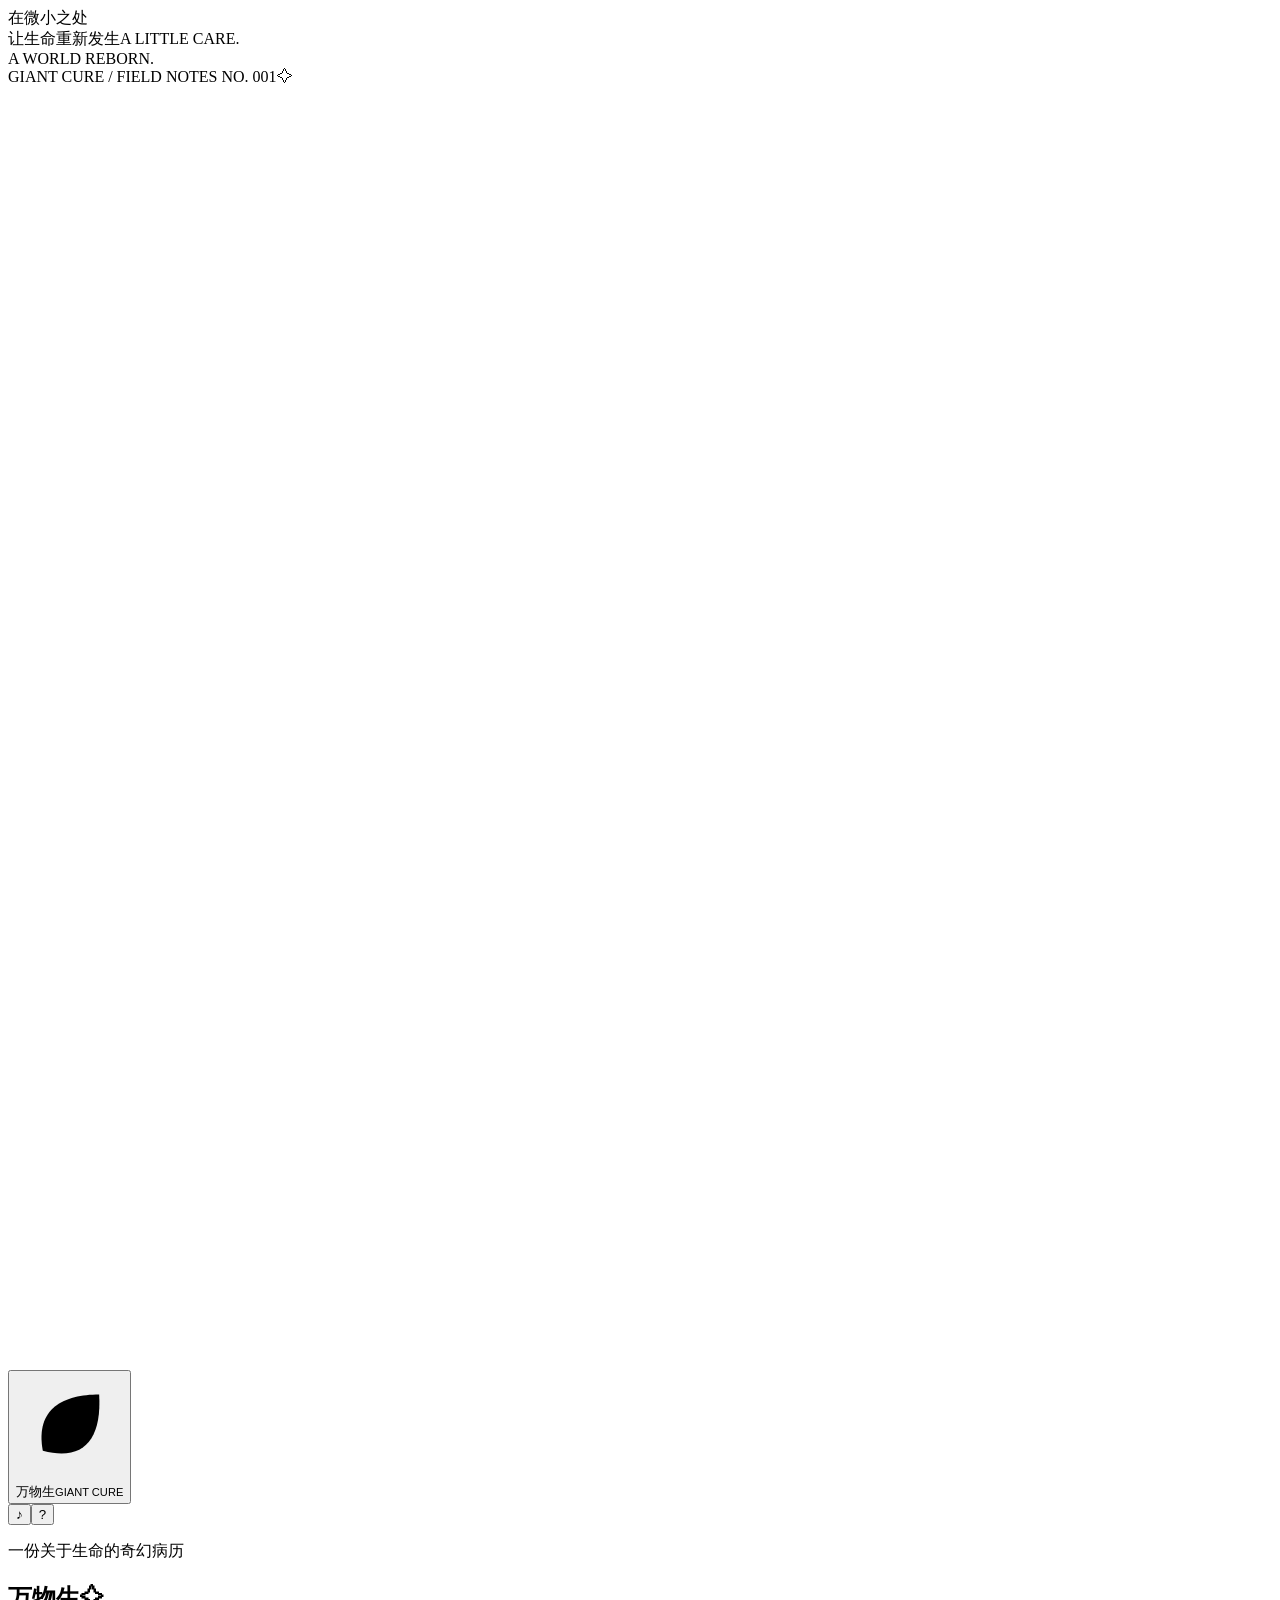
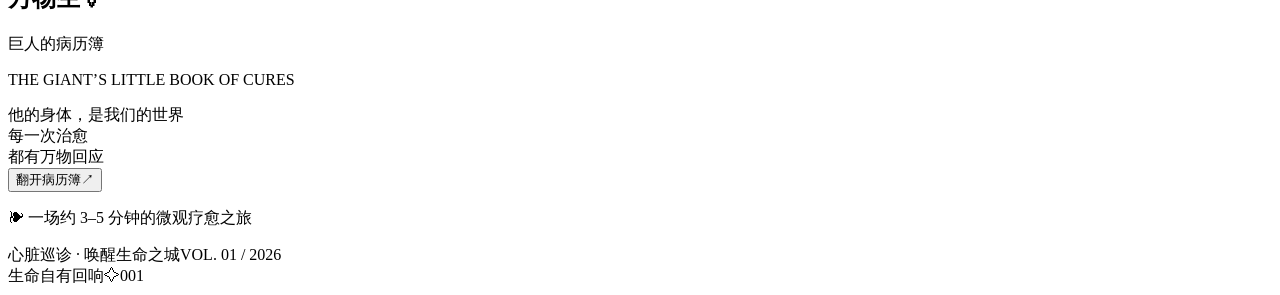
==== src/index.template.html @ a83e4e45 "feat：完善心脏巡诊横屏治疗玩法与生态复苏表现" ====
<!DOCTYPE html>
<html lang="zh-CN">
<head>
  <meta charset="UTF-8">
  <meta name="viewport" content="width=device-width, initial-scale=1, viewport-fit=cover, user-scalable=no">
  <meta name="theme-color" content="#edf1e6">
  <meta name="description" content="万物生：巨人的病历簿。一款无需联网的原创生态疗愈小游戏。">
  <title>万物生 · 巨人的病历簿 | Giant Cure</title>
  <link rel="icon" href="data:image/svg+xml,%3Csvg xmlns='http://www.w3.org/2000/svg' viewBox='0 0 64 64'%3E%3Crect width='64' height='64' rx='18' fill='%23346e60'/%3E%3Cpath d='M17 45C12 20 30 12 48 13c2 25-8 38-31 32Zm1-1 23-23' fill='%23e7edd8' stroke='%23c3aa71' stroke-width='3'/%3E%3C/svg%3E">
  <style>/* STYLES */</style>
</head>
<body>
  <div class="desktop-note note-left" aria-hidden="true"><span class="note-rule"></span>在微小之处<br>让生命重新发生<span class="note-small">A LITTLE CARE.<br>A WORLD REBORN.</span></div>
  <div class="desktop-note note-right" aria-hidden="true"><span class="vertical-note">GIANT CURE / FIELD NOTES NO. 001</span><span class="note-orbit">✧</span></div>
  <main id="viewport" aria-label="万物生游戏">
    <div id="app">
      <canvas id="world" width="720" height="1280" aria-label="可交互的奇幻生态世界"></canvas>
      <header class="app-header">
        <button id="brand" class="brand" aria-label="返回开始界面"><span class="brand-mark"><svg viewBox="0 0 40 40" aria-hidden="true"><path d="M10 29C7 13 18 8 31 8c1 17-6 25-21 21Z"/><path d="m11 28 15-15M17 22l-1-7m6 3 6 1"/></svg></span><span>万物生<small>GIANT CURE</small></span></button>
        <nav class="header-actions" aria-label="游戏设置"><button id="sound" class="icon-button" aria-label="开启声音" title="开启声音" aria-pressed="false">♪<span class="sound-slash"></span></button><button id="help" class="icon-button" aria-label="玩法说明" title="玩法说明">?</button></nav>
      </header>
      <section id="home" class="screen" aria-labelledby="home-title">
        <div class="home-heading"><p class="eyebrow"><span></span> 一份关于生命的奇幻病历 <span></span></p><h1 id="home-title">万物生<span class="title-spark">✧</span></h1><p class="home-subtitle">巨人的病历簿</p><p class="home-en">THE GIANT’S LITTLE BOOK OF CURES</p></div>
        <div class="world-caption caption-one"><span class="caption-dot"></span>他的身体，是我们的世界</div>
        <div class="world-caption caption-two">每一次治愈<br><span>都有万物回应</span><i></i></div>
        <div class="home-bottom"><button id="begin" class="primary-button"><span>翻开病历簿</span><span class="button-arrow">↗</span></button><p class="journey-note"><span class="tiny-leaf">❧</span> 一场约 3–5 分钟的微观疗愈之旅</p><div class="home-footer"><span>心脏巡诊 · 唤醒生命之城</span><span>VOL. 01 / 2026</span></div></div>
      </section>
      <section id="cases" class="screen" hidden aria-labelledby="cases-title">
        <div class="page-heading"><p class="eyebrow">THE CASEBOOK <span id="case-count" class="heading-number">/ 01</span></p><h2 id="cases-title">今天，治愈哪里？</h2><p>走进巨人的身体，倾听世界的求救。</p></div>
        <div class="case-summary"><span><i class="status-dot"></i> 生态巡诊中</span><span id="record-summary">已治愈 0 / 1 个病例</span></div>
        <div class="case-list">
          <button class="case-card heart-card" data-case="heartJourney"><span class="case-art" data-icon="heart"></span><span class="case-copy"><span class="case-kicker">CASE 01 <i>心脏生态</i></span><strong>心脏巡诊</strong><span class="case-description">循着血河找到病因，唤醒生命之城。</span><span class="case-mechanic">键盘 / 鼠标 <b>·</b> 约 3–5 分钟</span></span><span class="case-arrow">↗</span><span class="case-complete" hidden>已治愈 ✓</span></button>
        </div>
        <div class="case-guidance"><p class="eyebrow">A LITTLE CARE, A WORLD REBORN</p><h3>循着心跳，慢慢探索。</h3><svg class="case-plant" viewBox="0 0 220 180" fill="none" aria-hidden="true"><ellipse cx="112" cy="153" rx="68" ry="9" fill="#dbe4ce" opacity=".7"/><path d="M110 151c-2-34 2-65 19-102m-19 87c-19-12-29-28-36-49m38 33c17-13 28-27 34-46" stroke="#9bae88" stroke-width="3" stroke-linecap="round"/><path d="M125 65c-13-22-4-41 21-48 5 22-2 39-21 48Zm-21 62C76 130 61 112 62 87c25 3 40 16 42 40Zm14-14c0-24 15-38 39-37-3 23-16 36-39 37Z" fill="#b1c4a2"/><path d="M76 96c9 12 17 20 25 27m27-64c6-11 10-21 14-33m-21 82c11-7 21-17 30-26" stroke="#f1f3e4" stroke-width="2" stroke-linecap="round"/><path d="M79 147c-5-14-14-22-28-22 1 16 10 24 28 22Zm66 2c8-16 19-22 34-18-6 15-17 21-34 18Z" fill="#c7d4b8"/><path d="M53 58v-11m-5 5h10m111-9v-9m-4 4h8" stroke="#c1ad78" stroke-width="1.7"/><circle cx="179" cy="96" r="2.5" fill="#c4b17b"/></svg></div>
        <p class="case-footnote">每个世界，都值得被温柔以待。</p><button id="case-back" class="text-button case-back">← 返回封面</button>
      </section>
      <section id="treatment" class="screen" hidden aria-labelledby="treatment-title">
        <div class="treatment-heading"><button id="pause" class="small-back">Ⅱ <span>暂停</span></button><p id="case-number" class="eyebrow">CASE 01 / HEART</p><h2 id="treatment-title">心脏巡诊</h2><p id="treatment-subtitle">循着心跳，找到病因</p></div>
        <div class="treatment-stats"><div class="progress-label"><span id="progress-label">心脏恢复度</span><strong id="progress-value">0<span>%</span></strong></div><div class="time-label"><span id="time-caption">巡诊用时</span><strong id="time-value">00:00</strong></div><div class="progress-track"><div id="progress-fill"></div></div></div>
        <div class="journey-telemetry"><span id="journey-room">血管入口</span><span id="journey-beat" data-safe="false">观察心跳</span><span id="journey-scanner-info">按 Q 扫描，比较血流与压力。</span></div>
        <p id="journey-task" class="journey-task" role="status">寻找血管里的异常</p>
        <div id="game-feedback" role="status" aria-live="polite" class="game-feedback">按 Q 扫描，观察血管中的异常。</div>
        <div id="journey-hud" class="journey-hud"><div class="journey-vitals"><span>设备耐久 <strong id="journey-integrity">100</strong><i class="integrity-track"><i id="integrity-fill"></i></i></span><span>弹匣 <strong id="journey-ammo">24 / 24</strong><small id="journey-reload">无限备弹</small></span></div><div class="journey-tools"><button id="journey-scan" aria-pressed="false"><kbd>Q</kbd> 扫描</button><button id="journey-interact"><kbd>E</kbd> 交互 / 连接</button><button id="journey-reload-button"><kbd>R</kbd> 装填</button></div><p id="journey-checkpoint">安全节点 · 血管入口</p></div>
        <div id="journey-keys" class="journey-keys"><p><kbd>WASD</kbd> 移动 <kbd>Shift</kbd> 疾行 <span>鼠标瞄准 · 左键治疗/射击 · 右键精瞄</span></p><p><kbd>Space</kbd> <span id="journey-dash-label">循环冲刺 · 等待心脏恢复</span><span>Esc 暂停 · 离开后会重头开始</span></p></div>
      </section>
      <section id="result" class="screen" hidden aria-labelledby="result-title">
        <div class="result-topline"><p id="result-kicker" class="eyebrow">A WORLD REBORN</p><span id="result-case">CASE 01 / 心脏巡诊</span></div>
        <div class="result-medallion"><span id="result-emblem"></span><span class="medallion-orbit orbit-one"></span><span class="medallion-orbit orbit-two"></span><i>✧</i><i>✦</i></div>
        <div class="result-heading"><div id="result-stars" class="result-stars journey-status">HEART RESTORED</div><h2 id="result-title">心脏，重新苏醒。</h2><p id="result-description">血流再次奔涌，生命之城亮起新的光。</p></div>
        <div class="result-note"><div class="result-note-label"><span>本次巡诊记录</span><span id="result-stamp">CURED ✓</span></div><div class="result-numbers"><div><strong id="result-score">100</strong><span id="metric-score-label">设备耐久</span></div><div><strong id="result-time">00:00</strong><span>巡诊用时</span></div><div><strong id="result-restored">0</strong><span id="metric-restored-label">重启次数</span></div></div><p id="result-message">一颗心重新跳动，一座世界重生。</p></div>
        <div class="result-actions"><button id="result-next" class="primary-button"><span>返回病历簿</span><span>↗</span></button><div><button id="retry" class="text-button">↻ 重新巡诊</button><button id="result-cases" class="text-button">返回病历簿 →</button></div></div><p class="result-footnote">愿每一份微小的关怀，都有回声。</p>
      </section>
      <div id="modal" class="modal-layer" hidden><section class="dialog" role="dialog" aria-modal="true" aria-labelledby="dialog-title"><p id="dialog-kicker" class="eyebrow">A MOMENT OF CARE</p><h2 id="dialog-title">让世界歇一会儿</h2><div id="dialog-body"></div><div id="dialog-actions"></div></section></div>
      <div id="toast" role="status" hidden></div>
      <footer class="page-folio" aria-hidden="true"><span>生命自有回响</span><span>✧</span><span id="folio-page">001</span></footer>
    </div>
  </main>
  <noscript>请启用浏览器 JavaScript 后打开《万物生：巨人的病历簿》。</noscript>
  <script>
  'use strict';
  window.GiantCureGames = {};
  /* GAMES */
  /* APP */
  </script>
</body>
</html>
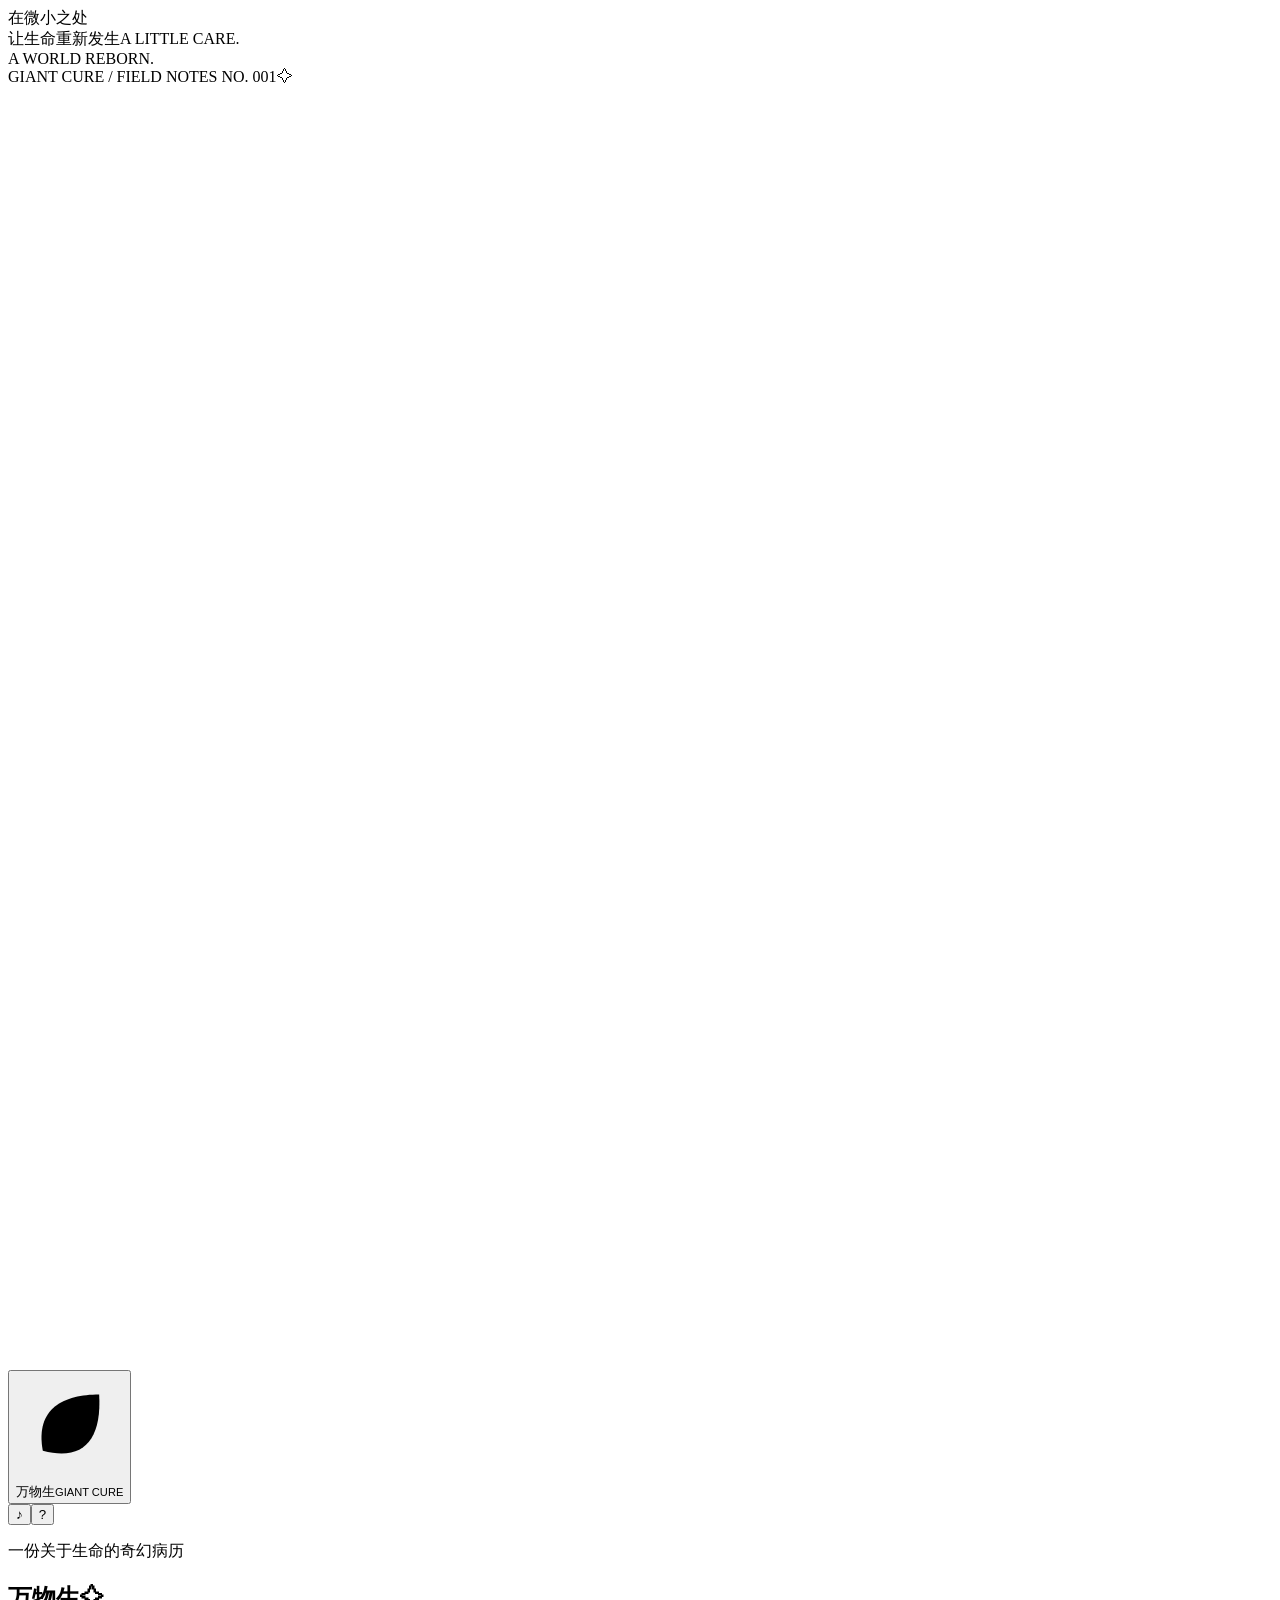
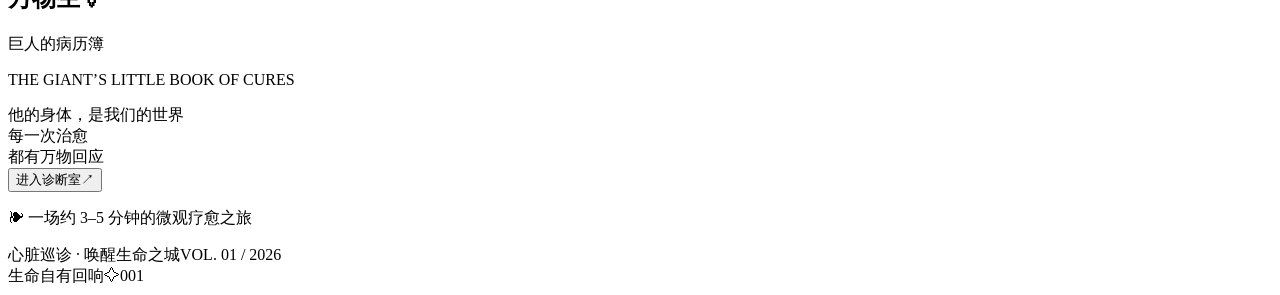
==== commit 701cf5b6: "feat：新增生命诊断室与病例档案" ====
--- a/src/index.template.html
+++ b/src/index.template.html
@@ -23,16 +23,27 @@
         <div class="home-heading"><p class="eyebrow"><span></span> 一份关于生命的奇幻病历 <span></span></p><h1 id="home-title">万物生<span class="title-spark">✧</span></h1><p class="home-subtitle">巨人的病历簿</p><p class="home-en">THE GIANT’S LITTLE BOOK OF CURES</p></div>
         <div class="world-caption caption-one"><span class="caption-dot"></span>他的身体，是我们的世界</div>
         <div class="world-caption caption-two">每一次治愈<br><span>都有万物回应</span><i></i></div>
-        <div class="home-bottom"><button id="begin" class="primary-button"><span>翻开病历簿</span><span class="button-arrow">↗</span></button><p class="journey-note"><span class="tiny-leaf">❧</span> 一场约 3–5 分钟的微观疗愈之旅</p><div class="home-footer"><span>心脏巡诊 · 唤醒生命之城</span><span>VOL. 01 / 2026</span></div></div>
+        <div class="home-bottom"><button id="begin" class="primary-button"><span>进入诊断室</span><span class="button-arrow">↗</span></button><p class="journey-note"><span class="tiny-leaf">❧</span> 一场约 3–5 分钟的微观疗愈之旅</p><div class="home-footer"><span>心脏巡诊 · 唤醒生命之城</span><span>VOL. 01 / 2026</span></div></div>
       </section>
       <section id="cases" class="screen" hidden aria-labelledby="cases-title">
-        <div class="page-heading"><p class="eyebrow">THE CASEBOOK <span id="case-count" class="heading-number">/ 01</span></p><h2 id="cases-title">今天，治愈哪里？</h2><p>走进巨人的身体，倾听世界的求救。</p></div>
-        <div class="case-summary"><span><i class="status-dot"></i> 生态巡诊中</span><span id="record-summary">已治愈 0 / 1 个病例</span></div>
-        <div class="case-list">
-          <button class="case-card heart-card" data-case="heartJourney"><span class="case-art" data-icon="heart"></span><span class="case-copy"><span class="case-kicker">CASE 01 <i>心脏生态</i></span><strong>心脏巡诊</strong><span class="case-description">循着血河找到病因，唤醒生命之城。</span><span class="case-mechanic">键盘 / 鼠标 <b>·</b> 约 3–5 分钟</span></span><span class="case-arrow">↗</span><span class="case-complete" hidden>已治愈 ✓</span></button>
+        <div class="page-heading diagnosis-heading"><p class="eyebrow">LIFE DIAGNOSTICS <span class="heading-number">/ 01</span></p><h2 id="cases-title">生命诊断</h2></div>
+        <div id="diagnosis-panel" class="diagnosis-panel" data-diagnosis-phase="idle" aria-busy="false">
+          <div id="diagnosis-monitor" class="diagnosis-monitor">
+            <div class="monitor-caption" aria-hidden="true"><span>GIANT / 001</span><span><i></i> BIO SIGNAL</span></div>
+            <svg id="diagnosis-body" class="diagnosis-body" viewBox="0 0 624 500" fill="none" role="img" aria-label="巨人全身生命信号监测轮廓">
+              <g class="body-reference" aria-hidden="true"><path d="M312 18v448M160 177h304M188 286h248"/><circle cx="312" cy="177" r="132"/><path d="M192 40h-22v22m262-22h22v22M192 447h-22v-22m262 22h22v-22"/></g>
+              <g class="giant-outline"><ellipse cx="312" cy="66" rx="31" ry="40"/><path d="M292 105v18l-26 9c-10 4-15 10-19 22l-28 85c-4 12-1 19 8 21 9 3 15-3 19-14l22-63 5 82-4 25 6 126c0 11 6 17 16 17 11 0 16-6 17-18l4-101 4 101c1 12 6 18 17 18 10 0 16-6 16-17l6-126-4-25 5-82 22 63c4 11 10 17 19 14 9-2 12-9 8-21l-28-85c-4-12-9-18-19-22l-26-9v-18"/><path class="body-detail" d="M286 143c15 8 37 8 52 0m-26 9v131m-34-20c23 11 45 11 68 0m-61-80c15-10 39-10 54 0m-27 12c-14 13-19 31-16 48m16-48c14 13 19 31 16 48"/><path class="body-flow" d="M312 157c-1 21 7 25 15 33s10 28 9 43m-24-63c-19 4-28 13-30 27m30 44v40m-11 31-8 72m30-72 8 72"/></g>
+              <circle id="diagnosis-heart-anchor" cx="338" cy="177" r="1" fill="transparent" aria-hidden="true"/>
+              <g id="diagnosis-target" transform="translate(338 177)" aria-hidden="true"><circle r="22"/><circle r="6"/><path d="M-31 0h12m38 0h12M0-31v12m0 38v12"/><path class="target-leader" d="m23-23 32-25h60"/><text x="63" y="-58">心区</text></g>
+            </svg>
+            <div id="diagnosis-scan-line" class="diagnosis-scan-line" aria-hidden="true"></div>
+            <div id="diagnosis-wave" class="diagnosis-wave" aria-hidden="true"><span>ECG</span><svg viewBox="0 0 500 44" preserveAspectRatio="none"><path class="wave-baseline" d="M0 25h500"/><path class="wave-trace" d="M0 25h40l10-4 10 4h26l8-10 9 24 11-37 12 23h28l9-4 11 4h38l10-4 10 4h26l8-10 9 24 11-37 12 23h28l9-4 11 4h38l10-4 10 4h26l8-10 9 24 11-37 12 23h42"/></svg><span class="signal-dot"></span></div>
+          </div>
+          <p id="diagnosis-status" class="diagnosis-status" role="status" aria-live="polite">生命信号待采集</p>
+          <div class="diagnosis-report-space"><p class="diagnosis-placeholder">等待初筛记录</p><div id="diagnosis-report" class="diagnosis-report" hidden><h3>医生初筛报告</h3><p id="diagnosis-finding">心区血流信号减弱</p><p id="diagnosis-detail">具体病因待近距离确认</p></div></div>
+          <button id="diagnosis-action" class="primary-button diagnosis-action"><span id="diagnosis-action-label">开始检查</span><span class="button-arrow" aria-hidden="true">↗</span></button>
         </div>
-        <div class="case-guidance"><p class="eyebrow">A LITTLE CARE, A WORLD REBORN</p><h3>循着心跳，慢慢探索。</h3><svg class="case-plant" viewBox="0 0 220 180" fill="none" aria-hidden="true"><ellipse cx="112" cy="153" rx="68" ry="9" fill="#dbe4ce" opacity=".7"/><path d="M110 151c-2-34 2-65 19-102m-19 87c-19-12-29-28-36-49m38 33c17-13 28-27 34-46" stroke="#9bae88" stroke-width="3" stroke-linecap="round"/><path d="M125 65c-13-22-4-41 21-48 5 22-2 39-21 48Zm-21 62C76 130 61 112 62 87c25 3 40 16 42 40Zm14-14c0-24 15-38 39-37-3 23-16 36-39 37Z" fill="#b1c4a2"/><path d="M76 96c9 12 17 20 25 27m27-64c6-11 10-21 14-33m-21 82c11-7 21-17 30-26" stroke="#f1f3e4" stroke-width="2" stroke-linecap="round"/><path d="M79 147c-5-14-14-22-28-22 1 16 10 24 28 22Zm66 2c8-16 19-22 34-18-6 15-17 21-34 18Z" fill="#c7d4b8"/><path d="M53 58v-11m-5 5h10m111-9v-9m-4 4h8" stroke="#c1ad78" stroke-width="1.7"/><circle cx="179" cy="96" r="2.5" fill="#c4b17b"/></svg></div>
-        <p class="case-footnote">每个世界，都值得被温柔以待。</p><button id="case-back" class="text-button case-back">← 返回封面</button>
+        <button id="case-archive" class="text-button case-archive">病例档案 <span aria-hidden="true">↗</span></button><button id="case-back" class="text-button case-back">← 返回封面</button>
       </section>
       <section id="treatment" class="screen" hidden aria-labelledby="treatment-title">
         <div class="treatment-heading"><button id="pause" class="small-back">Ⅱ <span>暂停</span></button><p id="case-number" class="eyebrow">CASE 01 / HEART</p><h2 id="treatment-title">心脏巡诊</h2><p id="treatment-subtitle">循着心跳，找到病因</p></div>
@@ -48,7 +59,7 @@
         <div class="result-medallion"><span id="result-emblem"></span><span class="medallion-orbit orbit-one"></span><span class="medallion-orbit orbit-two"></span><i>✧</i><i>✦</i></div>
         <div class="result-heading"><div id="result-stars" class="result-stars journey-status">HEART RESTORED</div><h2 id="result-title">心脏，重新苏醒。</h2><p id="result-description">血流再次奔涌，生命之城亮起新的光。</p></div>
         <div class="result-note"><div class="result-note-label"><span>本次巡诊记录</span><span id="result-stamp">CURED ✓</span></div><div class="result-numbers"><div><strong id="result-score">100</strong><span id="metric-score-label">设备耐久</span></div><div><strong id="result-time">00:00</strong><span>巡诊用时</span></div><div><strong id="result-restored">0</strong><span id="metric-restored-label">重启次数</span></div></div><p id="result-message">一颗心重新跳动，一座世界重生。</p></div>
-        <div class="result-actions"><button id="result-next" class="primary-button"><span>返回病历簿</span><span>↗</span></button><div><button id="retry" class="text-button">↻ 重新巡诊</button><button id="result-cases" class="text-button">返回病历簿 →</button></div></div><p class="result-footnote">愿每一份微小的关怀，都有回声。</p>
+        <div class="result-actions"><button id="result-next" class="primary-button"><span>返回诊断室</span><span>↗</span></button><div><button id="retry" class="text-button">↻ 重新巡诊</button><button id="result-cases" class="text-button">返回诊断室 →</button></div></div><p class="result-footnote">愿每一份微小的关怀，都有回声。</p>
       </section>
       <div id="modal" class="modal-layer" hidden><section class="dialog" role="dialog" aria-modal="true" aria-labelledby="dialog-title"><p id="dialog-kicker" class="eyebrow">A MOMENT OF CARE</p><h2 id="dialog-title">让世界歇一会儿</h2><div id="dialog-body"></div><div id="dialog-actions"></div></section></div>
       <div id="toast" role="status" hidden></div>
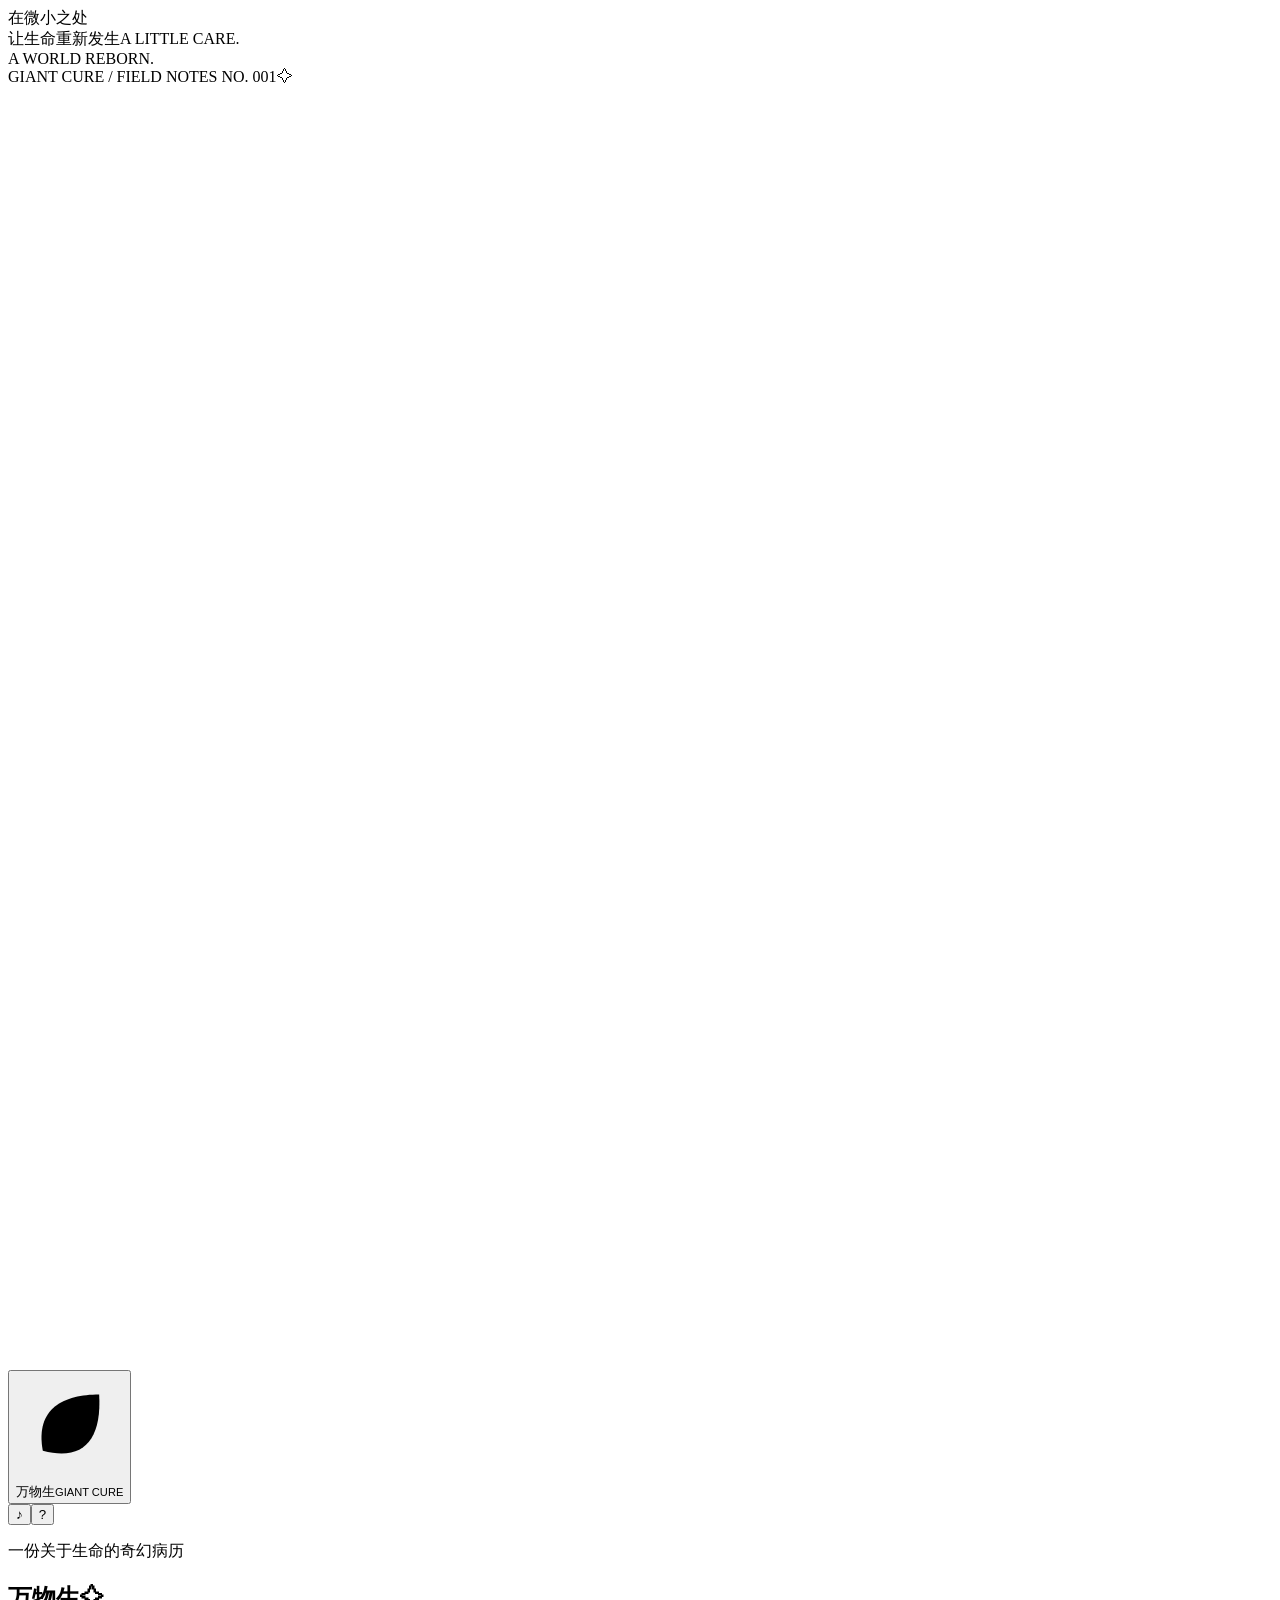
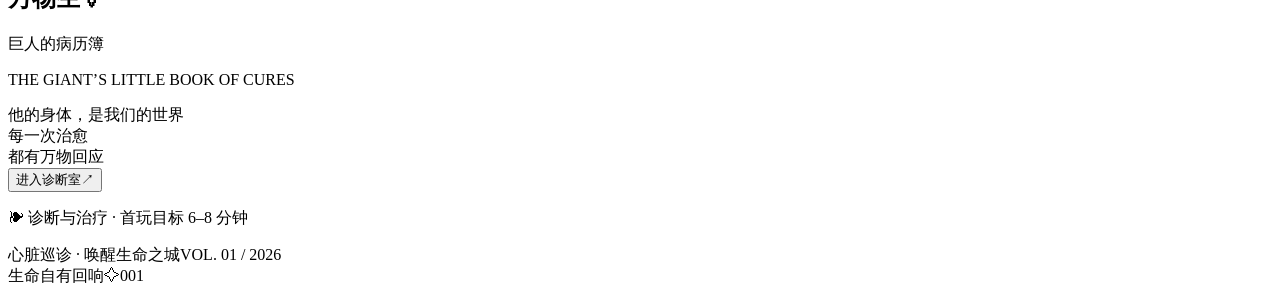
==== commit 88fdae47: "feat：升级心脏巡诊治疗玩法并统一巨人诊疗演出" ====
--- a/src/index.template.html
+++ b/src/index.template.html
@@ -23,25 +23,23 @@
         <div class="home-heading"><p class="eyebrow"><span></span> 一份关于生命的奇幻病历 <span></span></p><h1 id="home-title">万物生<span class="title-spark">✧</span></h1><p class="home-subtitle">巨人的病历簿</p><p class="home-en">THE GIANT’S LITTLE BOOK OF CURES</p></div>
         <div class="world-caption caption-one"><span class="caption-dot"></span>他的身体，是我们的世界</div>
         <div class="world-caption caption-two">每一次治愈<br><span>都有万物回应</span><i></i></div>
-        <div class="home-bottom"><button id="begin" class="primary-button"><span>进入诊断室</span><span class="button-arrow">↗</span></button><p class="journey-note"><span class="tiny-leaf">❧</span> 一场约 3–5 分钟的微观疗愈之旅</p><div class="home-footer"><span>心脏巡诊 · 唤醒生命之城</span><span>VOL. 01 / 2026</span></div></div>
+        <div class="home-bottom"><button id="begin" class="primary-button"><span>进入诊断室</span><span class="button-arrow">↗</span></button><p class="journey-note"><span class="tiny-leaf">❧</span> 诊断与治疗 · 首玩目标 6–8 分钟</p><div class="home-footer"><span>心脏巡诊 · 唤醒生命之城</span><span>VOL. 01 / 2026</span></div></div>
       </section>
       <section id="cases" class="screen" hidden aria-labelledby="cases-title">
         <div class="page-heading diagnosis-heading"><p class="eyebrow">LIFE DIAGNOSTICS <span class="heading-number">/ 01</span></p><h2 id="cases-title">生命诊断</h2></div>
         <div id="diagnosis-panel" class="diagnosis-panel" data-diagnosis-phase="idle" aria-busy="false">
           <div id="diagnosis-monitor" class="diagnosis-monitor">
-            <div class="monitor-caption" aria-hidden="true"><span>GIANT / 001</span><span><i></i> BIO SIGNAL</span></div>
-            <svg id="diagnosis-body" class="diagnosis-body" viewBox="0 0 624 500" fill="none" role="img" aria-label="巨人全身生命信号监测轮廓">
-              <g class="body-reference" aria-hidden="true"><path d="M312 18v448M160 177h304M188 286h248"/><circle cx="312" cy="177" r="132"/><path d="M192 40h-22v22m262-22h22v22M192 447h-22v-22m262 22h22v-22"/></g>
-              <g class="giant-outline"><ellipse cx="312" cy="66" rx="31" ry="40"/><path d="M292 105v18l-26 9c-10 4-15 10-19 22l-28 85c-4 12-1 19 8 21 9 3 15-3 19-14l22-63 5 82-4 25 6 126c0 11 6 17 16 17 11 0 16-6 17-18l4-101 4 101c1 12 6 18 17 18 10 0 16-6 16-17l6-126-4-25 5-82 22 63c4 11 10 17 19 14 9-2 12-9 8-21l-28-85c-4-12-9-18-19-22l-26-9v-18"/><path class="body-detail" d="M286 143c15 8 37 8 52 0m-26 9v131m-34-20c23 11 45 11 68 0m-61-80c15-10 39-10 54 0m-27 12c-14 13-19 31-16 48m16-48c14 13 19 31 16 48"/><path class="body-flow" d="M312 157c-1 21 7 25 15 33s10 28 9 43m-24-63c-19 4-28 13-30 27m30 44v40m-11 31-8 72m30-72 8 72"/></g>
-              <circle id="diagnosis-heart-anchor" cx="338" cy="177" r="1" fill="transparent" aria-hidden="true"/>
-              <g id="diagnosis-target" transform="translate(338 177)" aria-hidden="true"><circle r="22"/><circle r="6"/><path d="M-31 0h12m38 0h12M0-31v12m0 38v12"/><path class="target-leader" d="m23-23 32-25h60"/><text x="63" y="-58">心区</text></g>
+            <canvas id="clinic-scene" class="clinic-scene" width="1248" height="1140" aria-label="绘本巨人正在接受心区诊断，小医疗兵等待装入微缩胶囊，经导管送往心脏"></canvas>
+            <svg id="diagnosis-body" class="diagnosis-body" viewBox="0 0 624 570" preserveAspectRatio="none" fill="none" role="img" aria-label="同一巨人胸口的心区扫描定位">
+              <circle id="diagnosis-heart-anchor" cx="312" cy="300" r="1" fill="transparent" aria-hidden="true"/>
+              <g id="diagnosis-target" class="diagnosis-target" transform="translate(312 300)" aria-hidden="true"><circle r="25"/><circle r="3"/><text x="0" y="48" text-anchor="middle">心区</text></g>
             </svg>
-            <div id="diagnosis-scan-line" class="diagnosis-scan-line" aria-hidden="true"></div>
-            <div id="diagnosis-wave" class="diagnosis-wave" aria-hidden="true"><span>ECG</span><svg viewBox="0 0 500 44" preserveAspectRatio="none"><path class="wave-baseline" d="M0 25h500"/><path class="wave-trace" d="M0 25h40l10-4 10 4h26l8-10 9 24 11-37 12 23h28l9-4 11 4h38l10-4 10 4h26l8-10 9 24 11-37 12 23h28l9-4 11 4h38l10-4 10 4h26l8-10 9 24 11-37 12 23h42"/></svg><span class="signal-dot"></span></div>
           </div>
           <p id="diagnosis-status" class="diagnosis-status" role="status" aria-live="polite">生命信号待采集</p>
-          <div class="diagnosis-report-space"><p class="diagnosis-placeholder">等待初筛记录</p><div id="diagnosis-report" class="diagnosis-report" hidden><h3>医生初筛报告</h3><p id="diagnosis-finding">心区血流信号减弱</p><p id="diagnosis-detail">具体病因待近距离确认</p></div></div>
+          <p id="clinic-step" class="clinic-step">01 / 接诊</p><p id="clinic-caption" class="clinic-caption">他的身体，是一座沉睡的世界。</p>
+          <div class="diagnosis-report-space"><p class="diagnosis-placeholder">等待初筛记录</p><div id="diagnosis-report" class="diagnosis-report" hidden><h3>初筛报告</h3><p id="diagnosis-finding">心区血流信号减弱</p><p id="diagnosis-detail">具体病因待近距离确认</p></div></div>
           <button id="diagnosis-action" class="primary-button diagnosis-action"><span id="diagnosis-action-label">开始检查</span><span class="button-arrow" aria-hidden="true">↗</span></button>
+          <div class="clinic-controls"><button id="clinic-continue" class="primary-button" hidden>继续接诊 <span aria-hidden="true">↗</span></button><button id="clinic-skip" class="text-button" hidden>跳过接诊 · 查看报告 <span aria-hidden="true">↗</span></button></div>
         </div>
         <button id="case-archive" class="text-button case-archive">病例档案 <span aria-hidden="true">↗</span></button><button id="case-back" class="text-button case-back">← 返回封面</button>
       </section>
@@ -51,8 +49,9 @@
         <div class="journey-telemetry"><span id="journey-room">血管入口</span><span id="journey-beat" data-safe="false">观察心跳</span><span id="journey-scanner-info">按 Q 扫描，比较血流与压力。</span></div>
         <p id="journey-task" class="journey-task" role="status">寻找血管里的异常</p>
         <div id="game-feedback" role="status" aria-live="polite" class="game-feedback">按 Q 扫描，观察血管中的异常。</div>
-        <div id="journey-hud" class="journey-hud"><div class="journey-vitals"><span>设备耐久 <strong id="journey-integrity">100</strong><i class="integrity-track"><i id="integrity-fill"></i></i></span><span>弹匣 <strong id="journey-ammo">24 / 24</strong><small id="journey-reload">无限备弹</small></span></div><div class="journey-tools"><button id="journey-scan" aria-pressed="false"><kbd>Q</kbd> 扫描</button><button id="journey-interact"><kbd>E</kbd> 交互 / 连接</button><button id="journey-reload-button"><kbd>R</kbd> 装填</button></div><p id="journey-checkpoint">安全节点 · 血管入口</p></div>
-        <div id="journey-keys" class="journey-keys"><p><kbd>WASD</kbd> 移动 <kbd>Shift</kbd> 疾行 <span>鼠标瞄准 · 左键治疗/射击 · 右键精瞄</span></p><p><kbd>Space</kbd> <span id="journey-dash-label">循环冲刺 · 等待心脏恢复</span><span>Esc 暂停 · 离开后会重头开始</span></p></div>
+        <div id="journey-hud" class="journey-hud"><div class="journey-vitals"><span>医疗兵耐久 <strong id="journey-integrity">100</strong><i class="integrity-track"><i id="integrity-fill"></i></i><small id="journey-equipment">功能装备 · 未装备</small></span><span id="journey-magazine">介质匣 <strong id="journey-ammo">24 / 24</strong><small id="journey-reload">空匣自动装填</small><i id="reload-track" class="reload-track" role="progressbar" aria-label="装填进度" aria-valuemin="0" aria-valuemax="100" aria-valuenow="0"><i id="reload-fill"></i></i></span></div><div class="journey-tools"><button id="journey-scan" aria-pressed="false"><kbd>Q</kbd> 扫描</button><button id="journey-interact"><kbd>E</kbd> 领取 / 操作</button><button id="journey-reload-button"><kbd>R</kbd> 提前装填</button></div><div id="journey-toolbelt" class="journey-toolbelt" role="group" aria-label="治疗工具"><button id="journey-tool-precision" type="button" aria-pressed="true"><kbd>1</kbd> 精准枪</button><button id="journey-tool-sprayer" type="button" aria-pressed="false" disabled><kbd>2</kbd> 裂解喷头</button><button id="journey-tool-probe" type="button" aria-pressed="false" disabled><kbd>3</kbd> 脉冲探针</button></div><p id="journey-checkpoint">安全节点 · 血管入口</p></div>
+        <div id="journey-keys" class="journey-keys"><p><kbd>WASD</kbd> 移动 <span>左键治疗/射击 · 右键命中预览</span></p><p><kbd>Space</kbd> <span id="journey-dash-label">循环冲刺 · 等待心脏恢复</span><span>? 完整操作 · Esc 暂停</span></p></div>
+        <button id="exterior-skip" class="exterior-skip" type="button" hidden>跳过演出 · 查看结果 <span aria-hidden="true">↗</span></button>
       </section>
       <section id="result" class="screen" hidden aria-labelledby="result-title">
         <div class="result-topline"><p id="result-kicker" class="eyebrow">A WORLD REBORN</p><span id="result-case">CASE 01 / 心脏巡诊</span></div>
@@ -66,6 +65,14 @@
       <footer class="page-folio" aria-hidden="true"><span>生命自有回响</span><span>✧</span><span id="folio-page">001</span></footer>
     </div>
   </main>
+  <div id="entry-transition" class="entry-transition" hidden aria-busy="false">
+    <div id="entry-transition-ghost" class="entry-transition-ghost" aria-hidden="true"></div>
+    <div id="entry-transition-veil" class="entry-transition-veil" aria-hidden="true"></div>
+    <div id="entry-transition-focus" class="entry-transition-focus" aria-hidden="true"></div>
+    <p id="entry-transition-status" class="entry-transition-status" role="status" aria-live="polite"></p>
+    <button id="entry-transition-home" class="entry-transition-home" type="button">返回封面</button>
+    <button id="entry-transition-skip" class="entry-transition-skip" type="button">跳过出发动画</button>
+  </div>
   <noscript>请启用浏览器 JavaScript 后打开《万物生：巨人的病历簿》。</noscript>
   <script>
   'use strict';
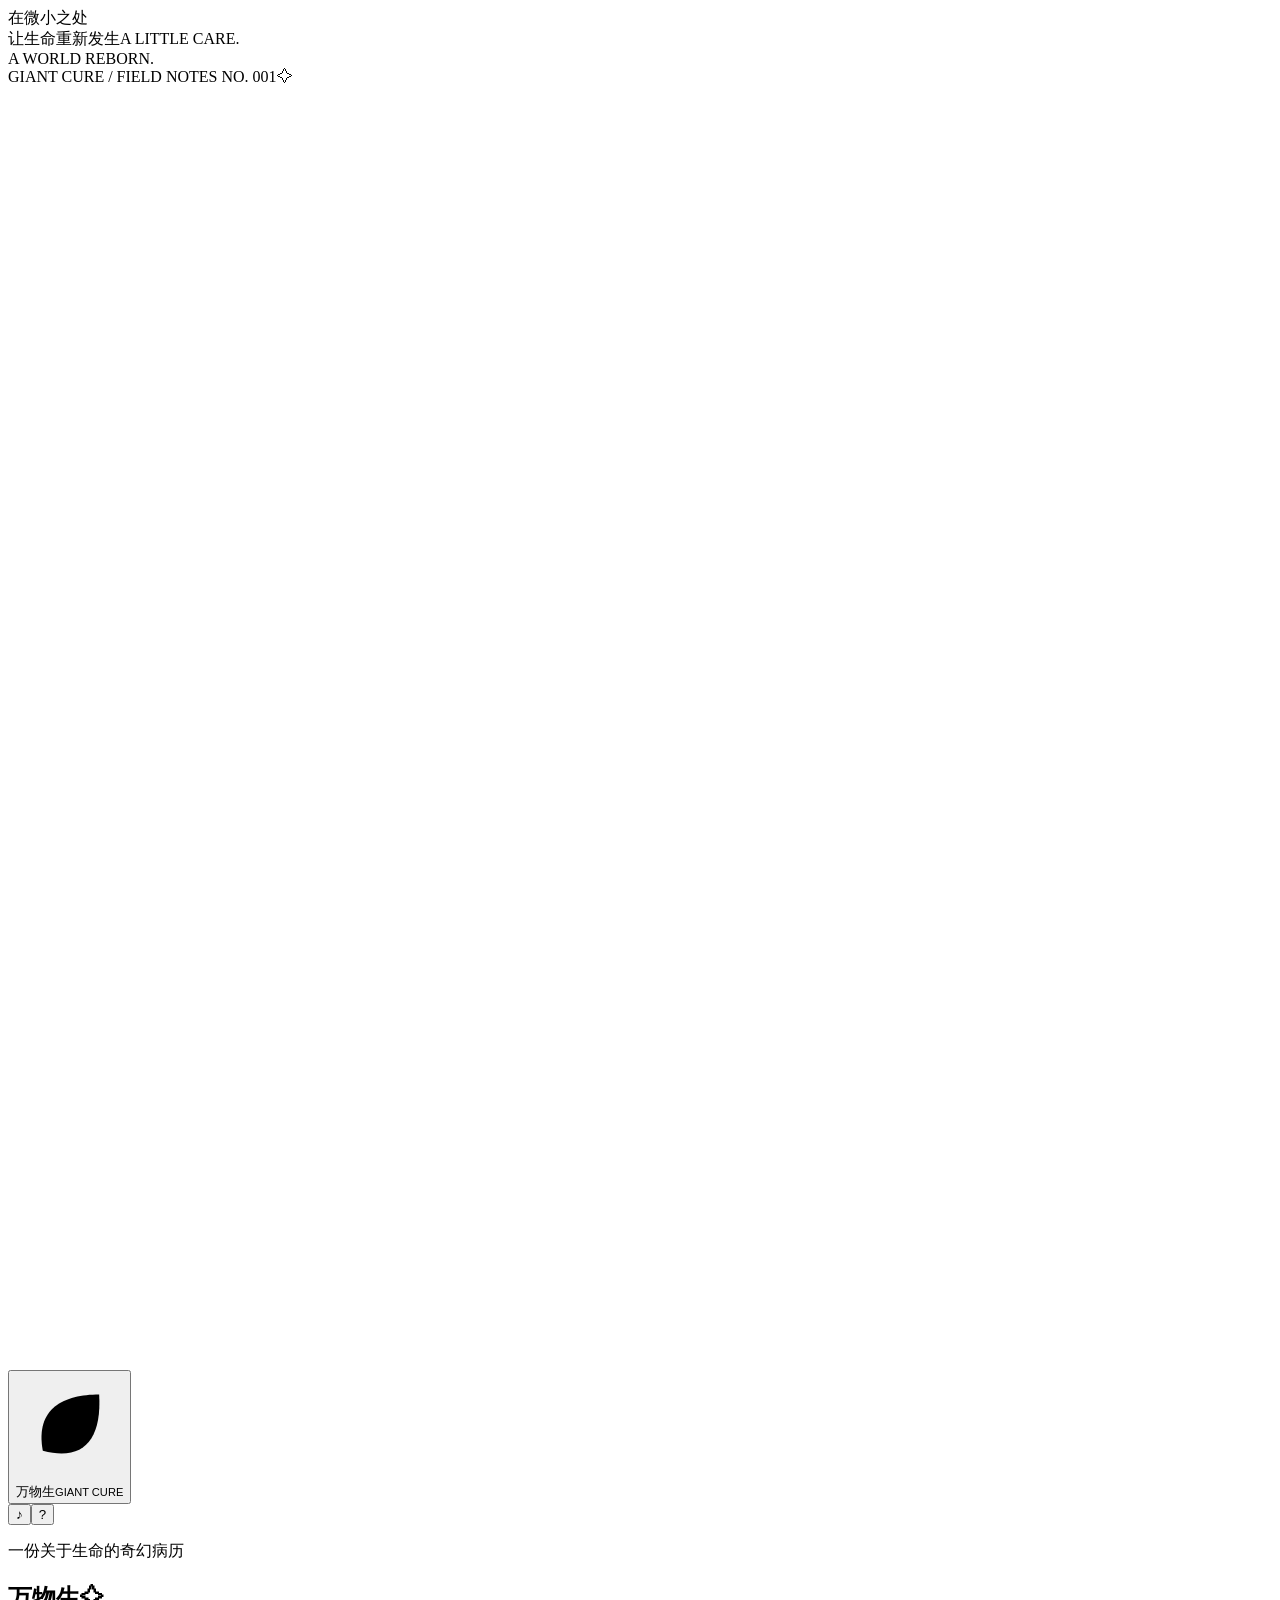
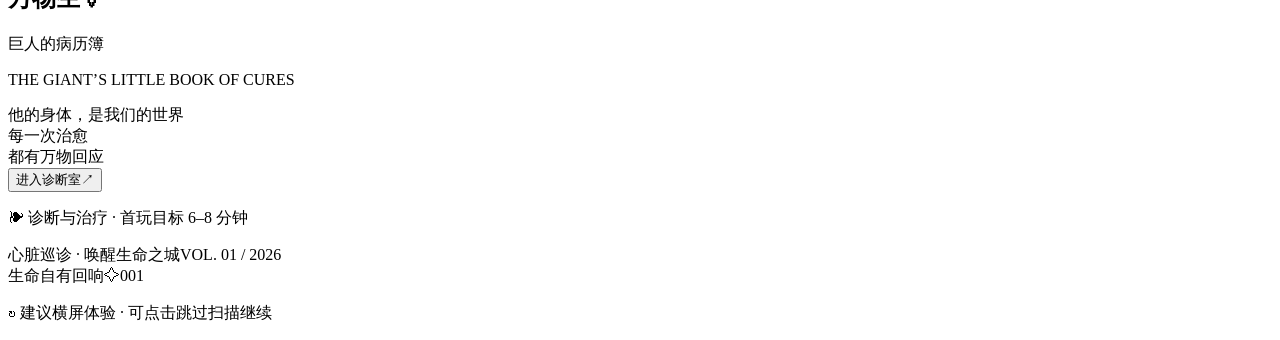
==== commit f85cf631: "feat：升级心脏巡诊V4并重做巨人扫描入体演出" ====
--- a/src/index.template.html
+++ b/src/index.template.html
@@ -26,38 +26,43 @@
         <div class="home-bottom"><button id="begin" class="primary-button"><span>进入诊断室</span><span class="button-arrow">↗</span></button><p class="journey-note"><span class="tiny-leaf">❧</span> 诊断与治疗 · 首玩目标 6–8 分钟</p><div class="home-footer"><span>心脏巡诊 · 唤醒生命之城</span><span>VOL. 01 / 2026</span></div></div>
       </section>
       <section id="cases" class="screen" hidden aria-labelledby="cases-title">
-        <div class="page-heading diagnosis-heading"><p class="eyebrow">LIFE DIAGNOSTICS <span class="heading-number">/ 01</span></p><h2 id="cases-title">生命诊断</h2></div>
+        <div class="page-heading diagnosis-heading clinic-top-title"><p class="eyebrow">LIFE DIAGNOSTICS <span class="heading-number">/ 01</span></p><p id="clinic-step" class="clinic-step">01</p><h2 id="cases-title">扫描巨人</h2></div>
+        <nav id="clinic-phase-nav" class="clinic-phase-nav" aria-label="诊断阶段"><span data-clinic-stage="scan" aria-current="step">扫描</span><i aria-hidden="true">/</i><span data-clinic-stage="location">定位</span><i aria-hidden="true">/</i><span data-clinic-stage="diagnose">诊断</span></nav>
+        <button id="clinic-pause" class="clinic-pause" type="button" aria-pressed="false">Ⅱ <span>暂停</span></button>
         <div id="diagnosis-panel" class="diagnosis-panel" data-diagnosis-phase="idle" aria-busy="false">
           <div id="diagnosis-monitor" class="diagnosis-monitor">
-            <canvas id="clinic-scene" class="clinic-scene" width="1248" height="1140" aria-label="绘本巨人正在接受心区诊断，小医疗兵等待装入微缩胶囊，经导管送往心脏"></canvas>
-            <svg id="diagnosis-body" class="diagnosis-body" viewBox="0 0 624 570" preserveAspectRatio="none" fill="none" role="img" aria-label="同一巨人胸口的心区扫描定位">
-              <circle id="diagnosis-heart-anchor" cx="312" cy="300" r="1" fill="transparent" aria-hidden="true"/>
-              <g id="diagnosis-target" class="diagnosis-target" transform="translate(312 300)" aria-hidden="true"><circle r="25"/><circle r="3"/><text x="0" y="48" text-anchor="middle">心区</text></g>
+            <canvas id="clinic-scene" class="clinic-scene" width="2464" height="1104" aria-label="森林中的卧躺巨人，胸腹部扫描正在定位微弱的心区信号"></canvas>
+            <svg id="diagnosis-body" class="diagnosis-body" viewBox="0 0 1232 552" preserveAspectRatio="none" fill="none" role="img" aria-label="巨人胸口的心区扫描定位">
+              <circle id="diagnosis-heart-anchor" cx="430" cy="240" r="1" fill="transparent" aria-hidden="true"/>
+              <g id="diagnosis-target" class="diagnosis-target" transform="translate(430 240)" aria-hidden="true"><circle r="25"/><circle r="3"/><text x="0" y="48" text-anchor="middle">心区</text></g>
             </svg>
+            <div class="diagnosis-report-space"><p class="diagnosis-placeholder">等待初筛记录</p><div id="diagnosis-report" class="diagnosis-report" hidden><h3>心区异常</h3><p id="diagnosis-finding">血流信号减弱</p><p id="diagnosis-detail">具体病因待近距离确认</p></div></div>
           </div>
-          <p id="diagnosis-status" class="diagnosis-status" role="status" aria-live="polite">生命信号待采集</p>
-          <p id="clinic-step" class="clinic-step">01 / 接诊</p><p id="clinic-caption" class="clinic-caption">他的身体，是一座沉睡的世界。</p>
-          <div class="diagnosis-report-space"><p class="diagnosis-placeholder">等待初筛记录</p><div id="diagnosis-report" class="diagnosis-report" hidden><h3>初筛报告</h3><p id="diagnosis-finding">心区血流信号减弱</p><p id="diagnosis-detail">具体病因待近距离确认</p></div></div>
-          <button id="diagnosis-action" class="primary-button diagnosis-action"><span id="diagnosis-action-label">开始检查</span><span class="button-arrow" aria-hidden="true">↗</span></button>
+          <p id="diagnosis-status" class="diagnosis-status" role="status" aria-live="polite">正在扫描胸腹部 …</p>
+          <div class="clinic-progress-group"><div id="clinic-progress" class="clinic-progress" role="progressbar" aria-label="扫描进度" aria-valuemin="0" aria-valuemax="100" aria-valuenow="0"><span id="clinic-progress-fill"></span></div><span class="clinic-progress-caption">扫描进度 <strong id="clinic-progress-value">0%</strong></span></div>
+          <p id="clinic-caption" class="clinic-caption">先找到异常的位置，再进入体内确认病因。</p>
+          <p class="clinic-key-hints"><span>自动扫描 · 无需操作</span><i aria-hidden="true"></i><span>定位后确认进入</span></p>
+          <button id="diagnosis-action" class="primary-button diagnosis-action"><span id="diagnosis-action-label">确认并进入诊断</span><span class="button-arrow" aria-hidden="true">↗</span></button>
           <div class="clinic-controls"><button id="clinic-continue" class="primary-button" hidden>继续接诊 <span aria-hidden="true">↗</span></button><button id="clinic-skip" class="text-button" hidden>跳过接诊 · 查看报告 <span aria-hidden="true">↗</span></button></div>
         </div>
         <button id="case-archive" class="text-button case-archive">病例档案 <span aria-hidden="true">↗</span></button><button id="case-back" class="text-button case-back">← 返回封面</button>
       </section>
       <section id="treatment" class="screen" hidden aria-labelledby="treatment-title">
+        <div id="journey-diagnosis-intro" class="journey-diagnosis-intro" aria-label="进入诊断"><h2 id="journey-diagnosis-title"><span>03</span> 进入诊断</h2><div class="clinic-phase-nav" aria-label="诊断阶段"><span>扫描</span><i aria-hidden="true">/</i><span>定位</span><i aria-hidden="true">/</i><span aria-current="step">诊断</span></div><div id="journey-diagnosis-minimap" class="journey-diagnosis-minimap" aria-label="当前位于巨人的心区"><svg viewBox="0 0 100 130" role="img" aria-label="巨人身体示意，心区已标记"><path d="M43 23c-9-4-8-20 2-21 13-3 17 12 10 19l2 9 14 6 12 37c2 7-5 9-8 3L64 48l-1 28 5 43c1 10-9 11-11 2l-7-35-8 35c-2 9-12 8-11-2l5-43-1-28-11 28c-3 6-10 4-8-3l12-37 14-6Z" fill="#c4d1b4" stroke="#8b9e7c" stroke-width="1.5"/><circle cx="52" cy="44" r="6" fill="#dbac78" stroke="#f6e0b4"/><circle cx="52" cy="44" r="10" fill="none" stroke="#c4a46a" opacity=".6"/></svg><span>心区</span></div><p class="journey-diagnosis-prompt">按 <kbd>Q</kbd> 扫描，确认异常原因</p></div>
         <div class="treatment-heading"><button id="pause" class="small-back">Ⅱ <span>暂停</span></button><p id="case-number" class="eyebrow">CASE 01 / HEART</p><h2 id="treatment-title">心脏巡诊</h2><p id="treatment-subtitle">循着心跳，找到病因</p></div>
         <div class="treatment-stats"><div class="progress-label"><span id="progress-label">心脏恢复度</span><strong id="progress-value">0<span>%</span></strong></div><div class="time-label"><span id="time-caption">巡诊用时</span><strong id="time-value">00:00</strong></div><div class="progress-track"><div id="progress-fill"></div></div></div>
-        <div class="journey-telemetry"><span id="journey-room">血管入口</span><span id="journey-beat" data-safe="false">观察心跳</span><span id="journey-scanner-info">按 Q 扫描，比较血流与压力。</span></div>
+        <div class="journey-telemetry"><span id="journey-room">血管入口</span><span id="journey-beat" data-safe="false">观察心跳</span><span id="journey-scanner-info">Q 扫描 · J 诊断单</span></div>
         <p id="journey-task" class="journey-task" role="status">寻找血管里的异常</p>
         <div id="game-feedback" role="status" aria-live="polite" class="game-feedback">按 Q 扫描，观察血管中的异常。</div>
-        <div id="journey-hud" class="journey-hud"><div class="journey-vitals"><span>医疗兵耐久 <strong id="journey-integrity">100</strong><i class="integrity-track"><i id="integrity-fill"></i></i><small id="journey-equipment">功能装备 · 未装备</small></span><span id="journey-magazine">介质匣 <strong id="journey-ammo">24 / 24</strong><small id="journey-reload">空匣自动装填</small><i id="reload-track" class="reload-track" role="progressbar" aria-label="装填进度" aria-valuemin="0" aria-valuemax="100" aria-valuenow="0"><i id="reload-fill"></i></i></span></div><div class="journey-tools"><button id="journey-scan" aria-pressed="false"><kbd>Q</kbd> 扫描</button><button id="journey-interact"><kbd>E</kbd> 领取 / 操作</button><button id="journey-reload-button"><kbd>R</kbd> 提前装填</button></div><div id="journey-toolbelt" class="journey-toolbelt" role="group" aria-label="治疗工具"><button id="journey-tool-precision" type="button" aria-pressed="true"><kbd>1</kbd> 精准枪</button><button id="journey-tool-sprayer" type="button" aria-pressed="false" disabled><kbd>2</kbd> 裂解喷头</button><button id="journey-tool-probe" type="button" aria-pressed="false" disabled><kbd>3</kbd> 脉冲探针</button></div><p id="journey-checkpoint">安全节点 · 血管入口</p></div>
-        <div id="journey-keys" class="journey-keys"><p><kbd>WASD</kbd> 移动 <span>左键治疗/射击 · 右键命中预览</span></p><p><kbd>Space</kbd> <span id="journey-dash-label">循环冲刺 · 等待心脏恢复</span><span>? 完整操作 · Esc 暂停</span></p></div>
+        <div id="journey-hud" class="journey-hud"><div class="journey-vitals"><span>医疗兵耐久 <strong id="journey-integrity">100</strong><i class="integrity-track"><i id="integrity-fill"></i></i></span><span id="journey-magazine">介质匣 <strong id="journey-ammo">24 / 24</strong><small id="journey-reload">空匣自动装填</small><i id="reload-track" class="reload-track" role="progressbar" aria-label="装填进度" aria-valuemin="0" aria-valuemax="100" aria-valuenow="0"><i id="reload-fill"></i></i></span></div><div id="journey-organ" class="journey-organ" data-state="stable"><span>器官稳定度 <strong id="journey-organ-value">100</strong></span><i id="journey-organ-track" class="organ-track" role="progressbar" aria-label="器官稳定度" aria-valuemin="0" aria-valuemax="100" aria-valuenow="100"><i id="journey-organ-fill"></i></i><small id="journey-organ-info">组织状态稳定</small></div><div class="journey-tools"><button id="journey-scan" aria-pressed="false"><kbd>Q</kbd> 扫描</button><button id="journey-report" aria-label="回看诊断单，快捷键 J"><kbd>J</kbd> 诊断单</button><button id="journey-interact"><kbd>E</kbd> 操作</button><button id="journey-reload-button"><kbd>R</kbd> 装填</button></div><div id="journey-toolbelt" class="journey-toolbelt" role="group" aria-label="治疗工具"><button id="journey-tool-precision" type="button" aria-pressed="true"><kbd>1</kbd> 精准枪</button><button id="journey-tool-sprayer" type="button" aria-pressed="false" disabled><kbd>2</kbd> 裂解喷头</button><button id="journey-tool-probe" type="button" aria-pressed="false" disabled><kbd>3</kbd> 脉冲探针</button></div><p id="journey-checkpoint">安全节点 · 血管入口</p></div>
+        <div id="journey-keys" class="journey-keys"><p><kbd>WASD</kbd> 移动 <span>左键治疗 · 右键预览</span><kbd>Tab</kbd><span>按住选枪</span></p><p><kbd>Space</kbd> <span id="journey-dash-label">冲刺就绪</span><span>? 帮助 · Esc 暂停</span></p></div>
         <button id="exterior-skip" class="exterior-skip" type="button" hidden>跳过演出 · 查看结果 <span aria-hidden="true">↗</span></button>
       </section>
       <section id="result" class="screen" hidden aria-labelledby="result-title">
         <div class="result-topline"><p id="result-kicker" class="eyebrow">A WORLD REBORN</p><span id="result-case">CASE 01 / 心脏巡诊</span></div>
         <div class="result-medallion"><span id="result-emblem"></span><span class="medallion-orbit orbit-one"></span><span class="medallion-orbit orbit-two"></span><i>✧</i><i>✦</i></div>
         <div class="result-heading"><div id="result-stars" class="result-stars journey-status">HEART RESTORED</div><h2 id="result-title">心脏，重新苏醒。</h2><p id="result-description">血流再次奔涌，生命之城亮起新的光。</p></div>
-        <div class="result-note"><div class="result-note-label"><span>本次巡诊记录</span><span id="result-stamp">CURED ✓</span></div><div class="result-numbers"><div><strong id="result-score">100</strong><span id="metric-score-label">设备耐久</span></div><div><strong id="result-time">00:00</strong><span>巡诊用时</span></div><div><strong id="result-restored">0</strong><span id="metric-restored-label">重启次数</span></div></div><p id="result-message">一颗心重新跳动，一座世界重生。</p></div>
+        <div class="result-note"><div class="result-note-label"><span>本次巡诊记录</span><span id="result-stamp">CURED ✓</span></div><div class="result-numbers"><div><strong id="result-score">100</strong><span id="metric-score-label">设备耐久</span></div><div><strong id="result-time">00:00</strong><span>巡诊用时</span></div><div><strong id="result-restored">0</strong><span id="metric-restored-label">重启次数</span></div></div><div id="result-medals" class="result-medals" aria-label="本次巡诊徽章" hidden></div><p id="result-message">一颗心重新跳动，一座世界重生。</p></div>
         <div class="result-actions"><button id="result-next" class="primary-button"><span>返回诊断室</span><span>↗</span></button><div><button id="retry" class="text-button">↻ 重新巡诊</button><button id="result-cases" class="text-button">返回诊断室 →</button></div></div><p class="result-footnote">愿每一份微小的关怀，都有回声。</p>
       </section>
       <div id="modal" class="modal-layer" hidden><section class="dialog" role="dialog" aria-modal="true" aria-labelledby="dialog-title"><p id="dialog-kicker" class="eyebrow">A MOMENT OF CARE</p><h2 id="dialog-title">让世界歇一会儿</h2><div id="dialog-body"></div><div id="dialog-actions"></div></section></div>
@@ -65,6 +70,7 @@
       <footer class="page-folio" aria-hidden="true"><span>生命自有回响</span><span>✧</span><span id="folio-page">001</span></footer>
     </div>
   </main>
+  <p class="clinic-rotate-hint">↻ 建议横屏体验 · 可点击跳过扫描继续</p>
   <div id="entry-transition" class="entry-transition" hidden aria-busy="false">
     <div id="entry-transition-ghost" class="entry-transition-ghost" aria-hidden="true"></div>
     <div id="entry-transition-veil" class="entry-transition-veil" aria-hidden="true"></div>
